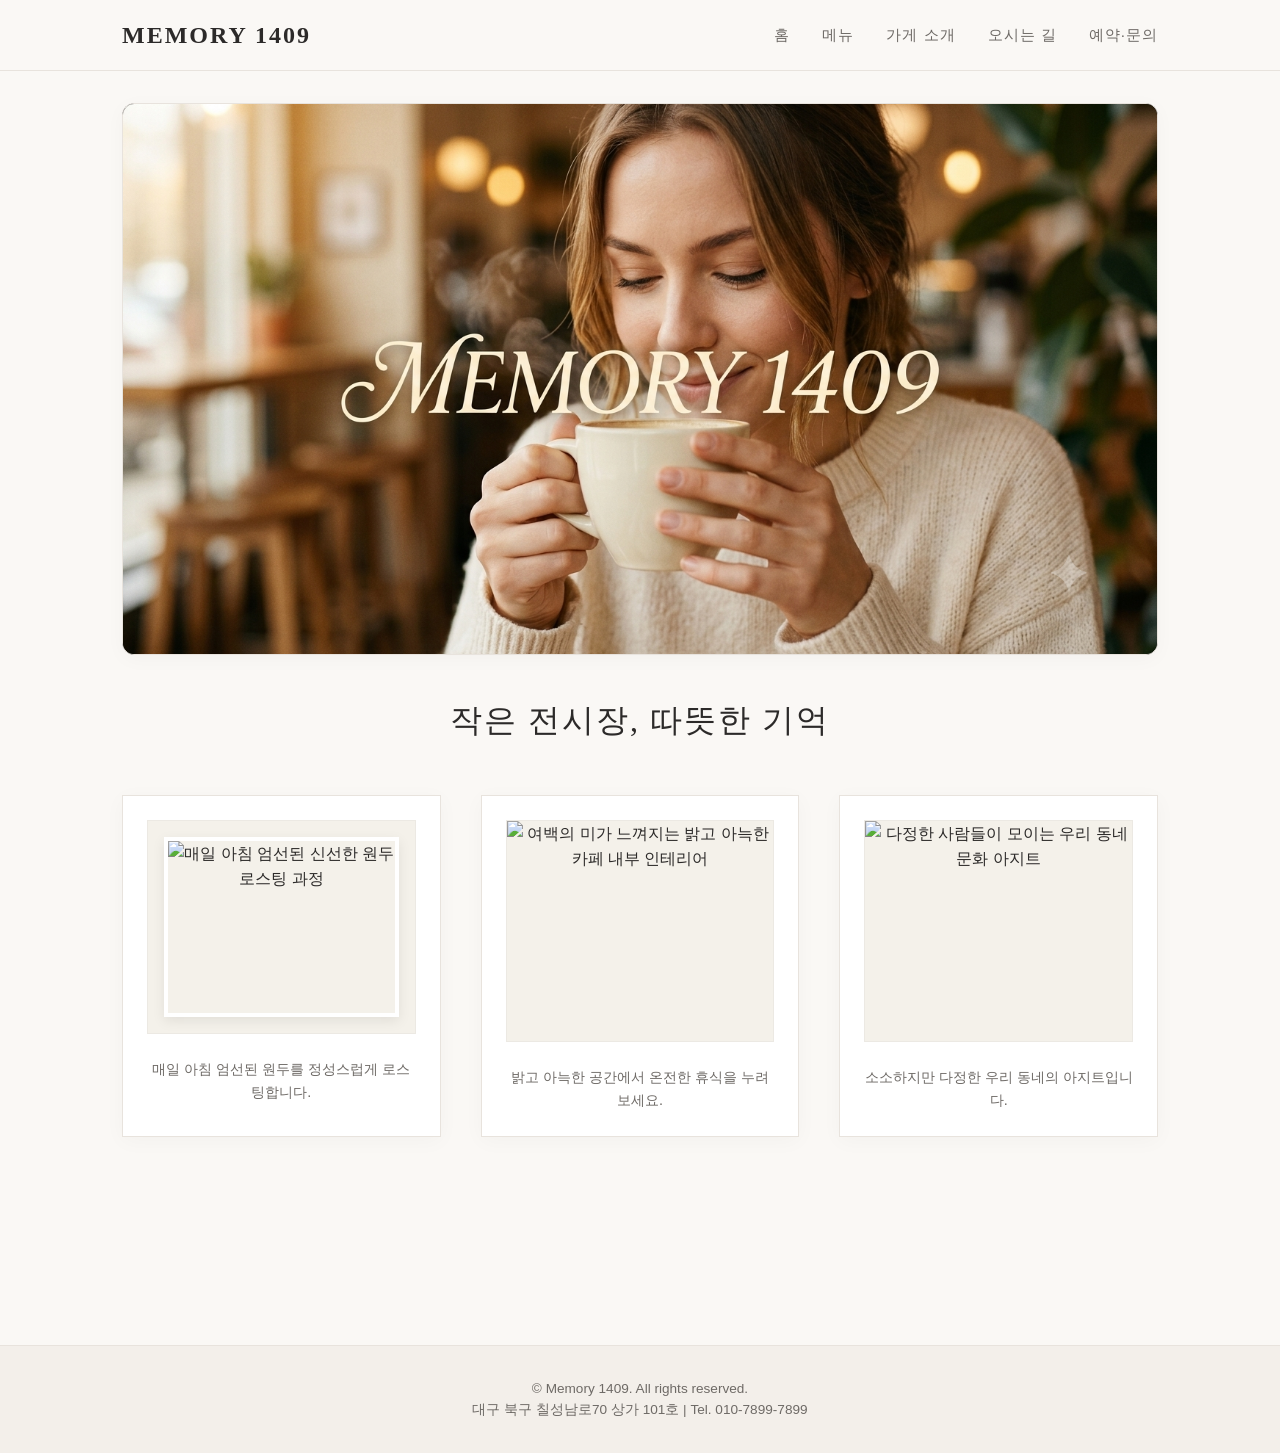
==== index.html @ 50631b3c "first commit" ====
<!DOCTYPE html>
<html lang="ko">
<head>
  <meta charset="UTF-8">
  <meta name="viewport" content="width=device-width, initial-scale=1.0">
  <title>홈 | 메모리1409</title>
  
  <!-- 공통 CSS 및 홈 전용 CSS 연결 -->
  <link rel="stylesheet" href="css/common.css">
  <link rel="stylesheet" href="css/home.css">
</head>
<body>

  <!-- Header Section -->
  <header>
    <div class="nav-container">
      <a href="index.html" class="logo">MEMORY 1409</a>
      
      <input type="checkbox" id="menu-toggle">
      <label for="menu-toggle" class="hamburger">&#9776;</label>

      <nav>
        <ul class="nav-links">
          <li><a href="index.html">홈</a></li>
          <li><a href="menu.html">메뉴</a></li>
          <li><a href="about.html">가게 소개</a></li>
          <li><a href="location.html">오시는 길</a></li>
          <li><a href="contact.html">예약·문의</a></li>
        </ul>
      </nav>
    </div>
  </header>

  <!-- Main Content Area -->
  <main>
    <section class="page-section hero-banner-section">
      <div class="hero-banner-box">
        <img src="images/gm111_2.png" alt="따뜻한 커피를 음미하는 여성이 있는 메모리1409 메인 배너">
      </div>

      <div class="hero-intro-text">
        <h2 class="section-title">작은 전시장, 따뜻한 기억</h2>
      </div>

      <div class="hero-gallery">
        <article class="gallery-card">
          <div class="gallery-img-box compact-img">
            <img src="https://images.unsplash.com/photo-1559056199-641a0ac8b55e?auto=format&fit=crop&w=600&q=80" alt="매일 아침 엄선된 신선한 원두 로스팅 과정">
          </div>
          <p>매일 아침 엄선된 원두를 정성스럽게 로스팅합니다.</p>
        </article>

        <article class="gallery-card">
          <div class="gallery-img-box">
            <img src="https://images.unsplash.com/photo-1554118811-1e0d58224f24?auto=format&fit=crop&w=600&q=80" alt="여백의 미가 느껴지는 밝고 아늑한 카페 내부 인테리어" class="full-img">
          </div>
          <p>밝고 아늑한 공간에서 온전한 휴식을 누려보세요.</p>
        </article>

        <article class="gallery-card">
          <div class="gallery-img-box">
            <img src="https://images.unsplash.com/photo-1501339847302-ac426a4a7cbb?auto=format&fit=crop&w=600&q=80" alt="다정한 사람들이 모이는 우리 동네 문화 아지트" class="full-img">
          </div>
          <p>소소하지만 다정한 우리 동네의 아지트입니다.</p>
        </article>
      </div>
    </section>
  </main>

  <!-- Footer Section -->
  <footer>
    <p>&copy; Memory 1409. All rights reserved.</p>
    <p>대구 북구 칠성남로70 상가 101호 | Tel. 010-7899-7899</p>
  </footer>

</body>
</html>
---- css/common.css ----
/* CSS Reset & Variables */
* {
  box-sizing: border-box;
  margin: 0;
  padding: 0;
}

html {
  scroll-behavior: smooth;
}

:root {
  --bg-color: #FAF8F5;
  --card-bg: #FFFFFF;
  --text-main: #2C2A29;
  --text-sub: #6E6A66;
  --accent-color: #8C7B6B;
  --border-color: #E8E3DD;
  --shadow-light: 0 4px 20px rgba(0, 0, 0, 0.03);
  --font-serif: 'Nanum Myeongjo', 'Garamond', serif;
  --font-sans: 'Pretendard', 'Noto Sans KR', sans-serif;
}

body {
  background-color: var(--bg-color);
  color: var(--text-main);
  font-family: var(--font-sans);
  line-height: 1.6;
  display: flex;
  flex-direction: column;
  min-height: 100vh;
}

/* Header & Navigation */
header {
  background-color: rgba(250, 248, 245, 0.98);
  border-bottom: 1px solid var(--border-color);
  position: sticky;
  top: 0;
  z-index: 100;
  backdrop-filter: blur(8px);
}

.nav-container {
  max-width: 1100px;
  margin: 0 auto;
  padding: 1rem 2rem;
  display: flex;
  justify-content: space-between;
  align-items: center;
  position: relative;
}

.logo {
  font-family: var(--font-serif);
  font-size: 1.5rem;
  font-weight: 600;
  letter-spacing: 2px;
  color: var(--text-main);
  text-decoration: none;
}

#menu-toggle {
  display: none;
}

.hamburger {
  display: none;
  font-size: 1.5rem;
  cursor: pointer;
  color: var(--text-main);
  user-select: none;
}

.nav-links {
  display: flex;
  gap: 2rem;
  list-style: none;
}

.nav-links a {
  font-size: 0.95rem;
  color: var(--text-sub);
  text-decoration: none;
  transition: all 0.3s ease;
  letter-spacing: 1px;
  padding-bottom: 4px;
  border-bottom: 2px solid transparent;
}

.nav-links a:hover {
  color: var(--text-main);
  border-bottom: 2px solid var(--accent-color);
}

/* Main Container */
main {
  flex: 1;
  max-width: 1100px;
  width: 100%;
  margin: 0 auto;
  padding: 0 2rem 6rem 2rem;
}

.page-section {
  padding-top: 6rem;
  padding-bottom: 4rem;
  margin-bottom: 3rem;
  position: relative;
}

.section-title {
  font-family: var(--font-serif);
  font-size: 2rem;
  font-weight: 400;
  text-align: center;
  margin-bottom: 3rem;
  letter-spacing: 2px;
}

/* Footer */
footer {
  background-color: #F3EFEA;
  border-top: 1px solid var(--border-color);
  text-align: center;
  padding: 2rem;
  font-size: 0.85rem;
  color: var(--text-sub);
  margin-top: auto;
}

/* Mobile Responsive */
@media (max-width: 768px) {
  .hamburger {
    display: block;
  }

  .nav-links {
    position: absolute;
    top: 100%;
    left: 0;
    width: 100%;
    background-color: var(--card-bg);
    flex-direction: column;
    align-items: center;
    gap: 1.2rem;
    padding: 1.5rem 0;
    border-bottom: 1px solid var(--border-color);
    box-shadow: 0 10px 20px rgba(0,0,0,0.05);
    display: none; 
  }

  #menu-toggle:checked ~ .nav-links {
    display: flex;
  }

  .nav-container {
    flex-wrap: wrap;
  }

  .page-section {
    padding-top: 4rem;
    padding-bottom: 2rem;
  }
}
---- css/home.css ----
.hero-banner-section {
  padding-top: 2rem;
}

.hero-banner-box {
  width: 100%;
  border-radius: 12px;
  overflow: hidden;
  box-shadow: var(--shadow-light);
  border: 1px solid var(--border-color);
  background-color: #000;
  margin-bottom: 2.5rem;
}

.hero-banner-box img {
  width: 100%;
  height: auto;
  max-height: 550px;
  object-fit: cover;
  display: block;
}

.hero-intro-text {
  text-align: center;
}

.hero-gallery {
  display: grid;
  grid-template-columns: repeat(auto-fit, minmax(280px, 1fr));
  gap: 2.5rem;
  margin-top: 2.5rem;
}

.gallery-card {
  background: var(--card-bg);
  border: 1px solid var(--border-color);
  padding: 1.5rem;
  text-align: center;
  box-shadow: var(--shadow-light);
}

.gallery-img-box {
  width: 100%;
  background-color: #F4F1EA;
  display: flex;
  justify-content: center;
  align-items: center;
  margin-bottom: 1.5rem;
  overflow: hidden;
  border: 1px solid rgba(0,0,0,0.03);
}

.gallery-img-box.compact-img {
  padding: 1rem;
}

.compact-img img {
  max-width: 100%;
  height: 180px;
  object-fit: cover;
  box-shadow: 0 4px 12px rgba(0,0,0,0.08);
  border: 4px solid #fff;
}

.gallery-img-box img.full-img {
  width: 100%;
  height: 220px;
  object-fit: cover;
}

.gallery-card p {
  font-size: 0.9rem;
  color: var(--text-sub);
}
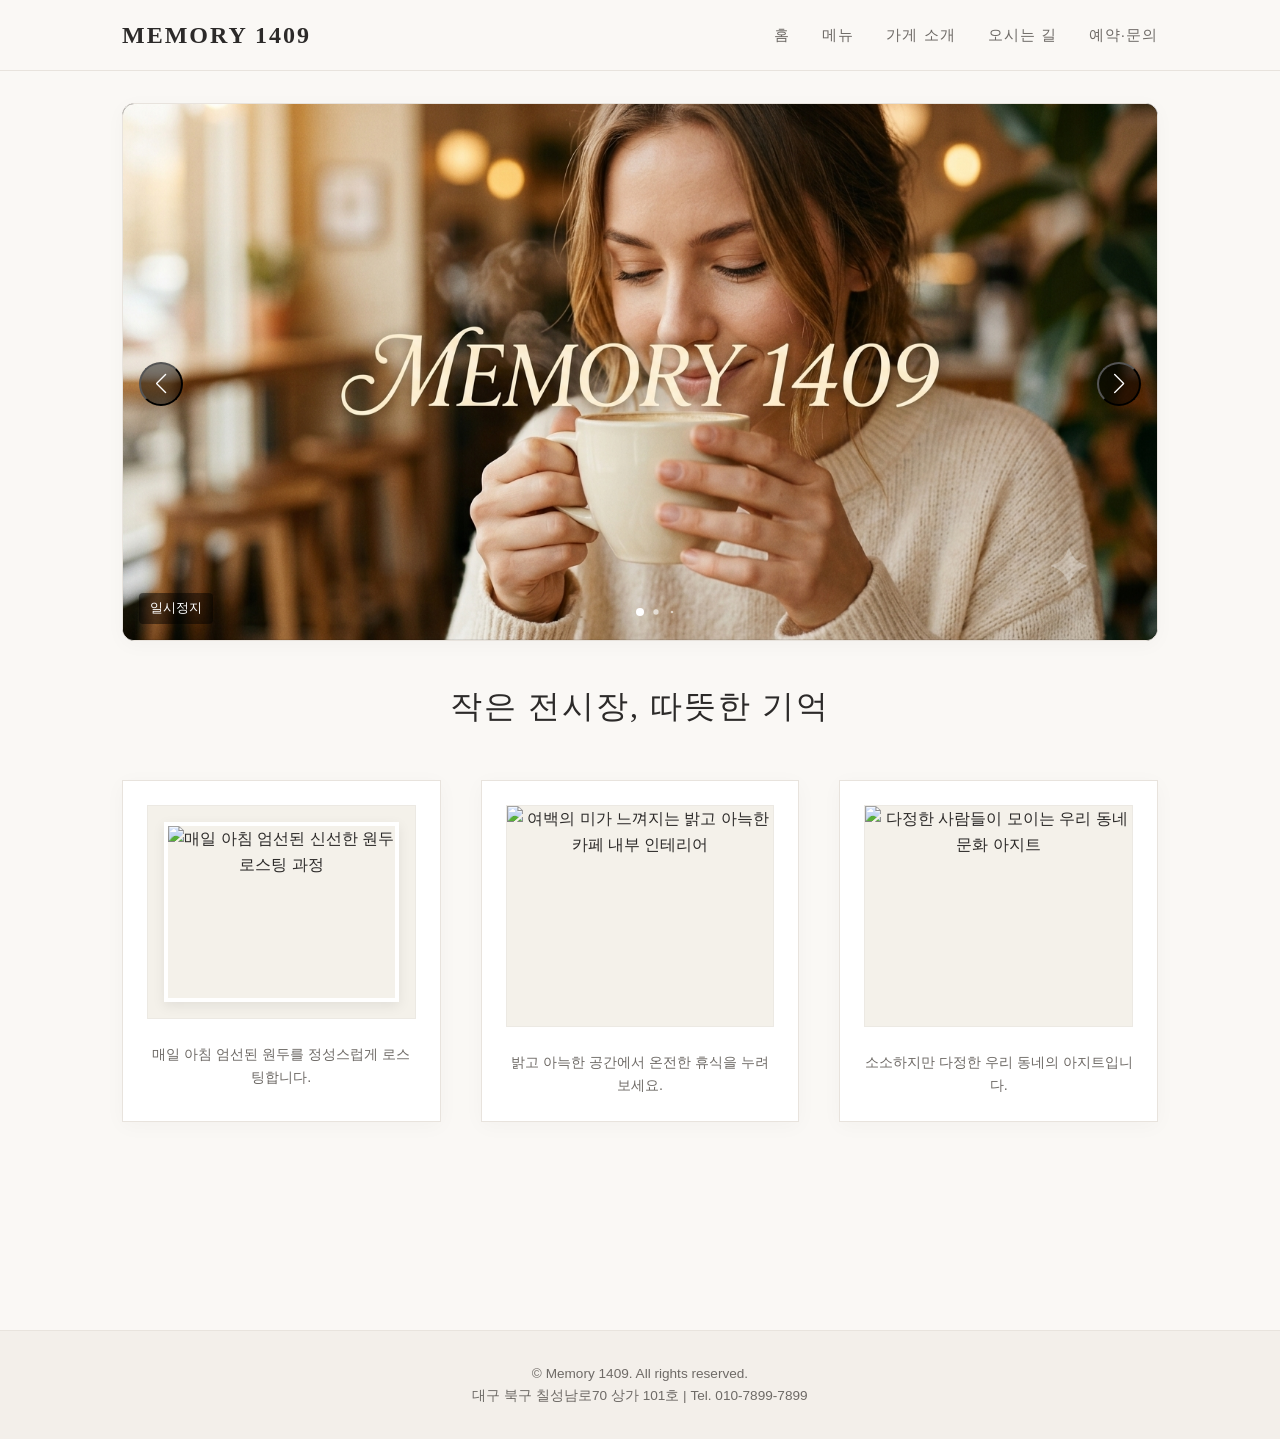
==== commit ee38642b: "그림 몇장 추가" ====
--- a/index.html
+++ b/index.html
@@ -1,77 +1,215 @@
-<!DOCTYPE html>
+<!doctype html>
 <html lang="ko">
-<head>
-  <meta charset="UTF-8">
-  <meta name="viewport" content="width=device-width, initial-scale=1.0">
-  <title>홈 | 메모리1409</title>
-  
-  <!-- 공통 CSS 및 홈 전용 CSS 연결 -->
-  <link rel="stylesheet" href="css/common.css">
-  <link rel="stylesheet" href="css/home.css">
-</head>
-<body>
-
-  <!-- Header Section -->
-  <header>
-    <div class="nav-container">
-      <a href="index.html" class="logo">MEMORY 1409</a>
-      
-      <input type="checkbox" id="menu-toggle">
-      <label for="menu-toggle" class="hamburger">&#9776;</label>
-
-      <nav>
-        <ul class="nav-links">
-          <li><a href="index.html">홈</a></li>
-          <li><a href="menu.html">메뉴</a></li>
-          <li><a href="about.html">가게 소개</a></li>
-          <li><a href="location.html">오시는 길</a></li>
-          <li><a href="contact.html">예약·문의</a></li>
-        </ul>
-      </nav>
-    </div>
-  </header>
-
-  <!-- Main Content Area -->
-  <main>
-    <section class="page-section hero-banner-section">
-      <div class="hero-banner-box">
-        <img src="images/gm111_2.png" alt="따뜻한 커피를 음미하는 여성이 있는 메모리1409 메인 배너">
+  <head>
+    <meta charset="UTF-8" />
+    <meta name="viewport" content="width=device-width, initial-scale=1.0" />
+    <title>홈 | 메모리1409</title>
+
+    <link
+      rel="stylesheet"
+      href="https://cdn.jsdelivr.net/npm/swiper@11/swiper-bundle.min.css"
+    />
+    <!-- 공통 CSS 및 홈 전용 CSS 연결 -->
+    <link rel="stylesheet" href="css/common.css" />
+    <link rel="stylesheet" href="css/home.css" />
+  </head>
+  <body>
+    <!-- Header Section -->
+    <header>
+      <div class="nav-container">
+        <a href="index.html" class="logo">MEMORY 1409</a>
+
+        <input type="checkbox" id="menu-toggle" />
+        <label for="menu-toggle" class="hamburger">&#9776;</label>
+
+        <nav>
+          <ul class="nav-links">
+            <li><a href="index.html">홈</a></li>
+            <li><a href="menu.html">메뉴</a></li>
+            <li><a href="about.html">가게 소개</a></li>
+            <li><a href="location.html">오시는 길</a></li>
+            <li><a href="contact.html">예약·문의</a></li>
+          </ul>
+        </nav>
       </div>
-
-      <div class="hero-intro-text">
-        <h2 class="section-title">작은 전시장, 따뜻한 기억</h2>
-      </div>
-
-      <div class="hero-gallery">
-        <article class="gallery-card">
-          <div class="gallery-img-box compact-img">
-            <img src="https://images.unsplash.com/photo-1559056199-641a0ac8b55e?auto=format&fit=crop&w=600&q=80" alt="매일 아침 엄선된 신선한 원두 로스팅 과정">
+    </header>
+
+    <!-- Main Content Area -->
+    <main>
+      <section class="page-section hero-banner-section">
+        <div
+          class="swiper hero-banner-box"
+          role="region"
+          aria-roledescription="carousel"
+          aria-label="메모리1409 메인 사진"
+        >
+          <div class="swiper-wrapper">
+            <div class="swiper-slide">
+              <img
+                src="images/gm111_2.png"
+                alt="따뜻한 커피를 음미하는 여성이 있는 메모리1409 메인 배너"
+                fetchpriority="high"
+              />
+            </div>
+            <div class="swiper-slide">
+              <img
+                src="images/햇살 가득한 메모리1409 카페.png"
+                alt="햇살이 들어오는 메모리1409 카페 내부"
+              />
+            </div>
+            <div class="swiper-slide">
+              <img
+                src="images/g111.png"
+                alt="얼음과 우유가 어우러진 아이스 커피"
+              />
+            </div>
+            <div class="swiper-slide">
+              <img src="images/11.jfif" alt="메모리1409 카페 사진 11" loading="lazy" />
+            </div>
+            <div class="swiper-slide">
+              <img src="images/12.jfif" alt="메모리1409 카페 사진 12" loading="lazy" />
+            </div>
+            <div class="swiper-slide">
+              <img src="images/13.jfif" alt="메모리1409 카페 사진 13" loading="lazy" />
+            </div>
+            <div class="swiper-slide">
+              <img src="images/14.jfif" alt="메모리1409 카페 사진 14" loading="lazy" />
+            </div>
+            <div class="swiper-slide">
+              <img src="images/15.jfif" alt="메모리1409 카페 사진 15" loading="lazy" />
+            </div>
+            <div class="swiper-slide">
+              <img src="images/16.jfif" alt="메모리1409 카페 사진 16" loading="lazy" />
+            </div>
           </div>
-          <p>매일 아침 엄선된 원두를 정성스럽게 로스팅합니다.</p>
-        </article>
-
-        <article class="gallery-card">
-          <div class="gallery-img-box">
-            <img src="https://images.unsplash.com/photo-1554118811-1e0d58224f24?auto=format&fit=crop&w=600&q=80" alt="여백의 미가 느껴지는 밝고 아늑한 카페 내부 인테리어" class="full-img">
+          <button
+            class="swiper-button-prev"
+            type="button"
+            aria-label="이전 사진"
+          >
+          </button>
+          <button
+            class="swiper-button-next"
+            type="button"
+            aria-label="다음 사진"
+          >
+          </button>
+          <div class="swiper-pagination"></div>
+          <div class="hero-carousel-controls">
+            <button
+              class="hero-autoplay-toggle"
+              type="button"
+              aria-label="자동 재생 일시정지"
+            >
+              일시정지
+            </button>
           </div>
-          <p>밝고 아늑한 공간에서 온전한 휴식을 누려보세요.</p>
-        </article>
-
-        <article class="gallery-card">
-          <div class="gallery-img-box">
-            <img src="https://images.unsplash.com/photo-1501339847302-ac426a4a7cbb?auto=format&fit=crop&w=600&q=80" alt="다정한 사람들이 모이는 우리 동네 문화 아지트" class="full-img">
-          </div>
-          <p>소소하지만 다정한 우리 동네의 아지트입니다.</p>
-        </article>
-      </div>
-    </section>
-  </main>
-
-  <!-- Footer Section -->
-  <footer>
-    <p>&copy; Memory 1409. All rights reserved.</p>
-    <p>대구 북구 칠성남로70 상가 101호 | Tel. 010-7899-7899</p>
-  </footer>
-
-</body>
-</html>+        </div>
+
+        <div class="hero-intro-text">
+          <h2 class="section-title">작은 전시장, 따뜻한 기억</h2>
+        </div>
+
+        <div class="hero-gallery">
+          <article class="gallery-card">
+            <div class="gallery-img-box compact-img">
+              <img
+                src="https://images.unsplash.com/photo-1559056199-641a0ac8b55e?auto=format&fit=crop&w=600&q=80"
+                alt="매일 아침 엄선된 신선한 원두 로스팅 과정"
+              />
+            </div>
+            <p>매일 아침 엄선된 원두를 정성스럽게 로스팅합니다.</p>
+          </article>
+
+          <article class="gallery-card">
+            <div class="gallery-img-box">
+              <img
+                src="https://images.unsplash.com/photo-1554118811-1e0d58224f24?auto=format&fit=crop&w=600&q=80"
+                alt="여백의 미가 느껴지는 밝고 아늑한 카페 내부 인테리어"
+                class="full-img"
+              />
+            </div>
+            <p>밝고 아늑한 공간에서 온전한 휴식을 누려보세요.</p>
+          </article>
+
+          <article class="gallery-card">
+            <div class="gallery-img-box">
+              <img
+                src="https://images.unsplash.com/photo-1501339847302-ac426a4a7cbb?auto=format&fit=crop&w=600&q=80"
+                alt="다정한 사람들이 모이는 우리 동네 문화 아지트"
+                class="full-img"
+              />
+            </div>
+            <p>소소하지만 다정한 우리 동네의 아지트입니다.</p>
+          </article>
+        </div>
+      </section>
+    </main>
+
+    <!-- Footer Section -->
+    <footer>
+      <p>&copy; Memory 1409. All rights reserved.</p>
+      <p>대구 북구 칠성남로70 상가 101호 | Tel. 010-7899-7899</p>
+    </footer>
+
+    <script src="https://cdn.jsdelivr.net/npm/swiper@11/swiper-bundle.min.js"></script>
+    <script>
+      const carousel = document.querySelector(".hero-banner-box");
+      const autoplayToggle = carousel.querySelector(".hero-autoplay-toggle");
+      const prefersReducedMotion = window.matchMedia(
+        "(prefers-reduced-motion: reduce)",
+      ).matches;
+      const homeSwiper = new Swiper(carousel, {
+        loop: true,
+        effect: "fade",
+        fadeEffect: {
+          crossFade: true,
+        },
+        speed: prefersReducedMotion ? 0 : 700,
+        autoplay: prefersReducedMotion
+          ? false
+          : {
+              delay: 5000,
+              disableOnInteraction: false,
+              pauseOnMouseEnter: true,
+            },
+        pagination: {
+          el: carousel.querySelector(".swiper-pagination"),
+          clickable: true,
+          dynamicBullets: true,
+        },
+        navigation: {
+          nextEl: carousel.querySelector(".swiper-button-next"),
+          prevEl: carousel.querySelector(".swiper-button-prev"),
+        },
+        keyboard: {
+          enabled: true,
+          onlyInViewport: true,
+        },
+        a11y: {
+          prevSlideMessage: "이전 사진",
+          nextSlideMessage: "다음 사진",
+        },
+      });
+
+      function updateAutoplayToggle() {
+        const isPlaying = homeSwiper.autoplay.running;
+        autoplayToggle.textContent = isPlaying ? "일시정지" : "자동 재생";
+        autoplayToggle.setAttribute(
+          "aria-label",
+          isPlaying ? "자동 재생 일시정지" : "자동 재생 시작",
+        );
+      }
+
+      autoplayToggle.addEventListener("click", () => {
+        if (homeSwiper.autoplay.running) {
+          homeSwiper.autoplay.stop();
+        } else {
+          homeSwiper.autoplay.start();
+        }
+        updateAutoplayToggle();
+      });
+      updateAutoplayToggle();
+    </script>
+  </body>
+</html>
--- a/css/home.css
+++ b/css/home.css
@@ -4,6 +4,8 @@
 
 .hero-banner-box {
   width: 100%;
+  height: clamp(280px, 42vw, 550px);
+  position: relative;
   border-radius: 12px;
   overflow: hidden;
   box-shadow: var(--shadow-light);
@@ -14,10 +16,68 @@
 
 .hero-banner-box img {
   width: 100%;
-  height: auto;
-  max-height: 550px;
+  height: 100%;
   object-fit: cover;
   display: block;
+}
+
+.hero-autoplay-toggle {
+  border: 0;
+  color: #fff;
+  background: rgba(0, 0, 0, 0.48);
+  cursor: pointer;
+}
+
+.hero-banner-box .swiper-button-prev,
+.hero-banner-box .swiper-button-next {
+  position: absolute;
+  top: 50%;
+  width: 44px;
+  height: 44px;
+  border-radius: 50%;
+  color: #fff;
+  background: rgba(0, 0, 0, 0.48);
+  --swiper-navigation-size: 20px;
+}
+
+.hero-banner-box .swiper-button-prev {
+  left: 1rem;
+}
+
+.hero-banner-box .swiper-button-next {
+  right: 1rem;
+}
+
+.hero-banner-box .swiper-pagination {
+  bottom: 1.5rem;
+  z-index: 2;
+}
+
+.hero-banner-box .swiper-pagination-bullet {
+  background: #fff;
+  opacity: 0.6;
+}
+
+.hero-banner-box .swiper-pagination-bullet-active {
+  opacity: 1;
+}
+
+.hero-carousel-controls {
+  position: absolute;
+  bottom: 1rem;
+  left: 1rem;
+  z-index: 3;
+}
+
+.hero-autoplay-toggle {
+  border-radius: 4px;
+  padding: 0.45rem 0.7rem;
+  font-size: 0.8rem;
+}
+
+.hero-banner-box button:focus-visible {
+  outline: 2px solid #fff;
+  outline-offset: 3px;
 }
 
 .hero-intro-text {
@@ -41,13 +101,13 @@
 
 .gallery-img-box {
   width: 100%;
-  background-color: #F4F1EA;
+  background-color: #f4f1ea;
   display: flex;
   justify-content: center;
   align-items: center;
   margin-bottom: 1.5rem;
   overflow: hidden;
-  border: 1px solid rgba(0,0,0,0.03);
+  border: 1px solid rgba(0, 0, 0, 0.03);
 }
 
 .gallery-img-box.compact-img {
@@ -58,7 +118,7 @@
   max-width: 100%;
   height: 180px;
   object-fit: cover;
-  box-shadow: 0 4px 12px rgba(0,0,0,0.08);
+  box-shadow: 0 4px 12px rgba(0, 0, 0, 0.08);
   border: 4px solid #fff;
 }
 
@@ -71,4 +131,4 @@
 .gallery-card p {
   font-size: 0.9rem;
   color: var(--text-sub);
-}+}
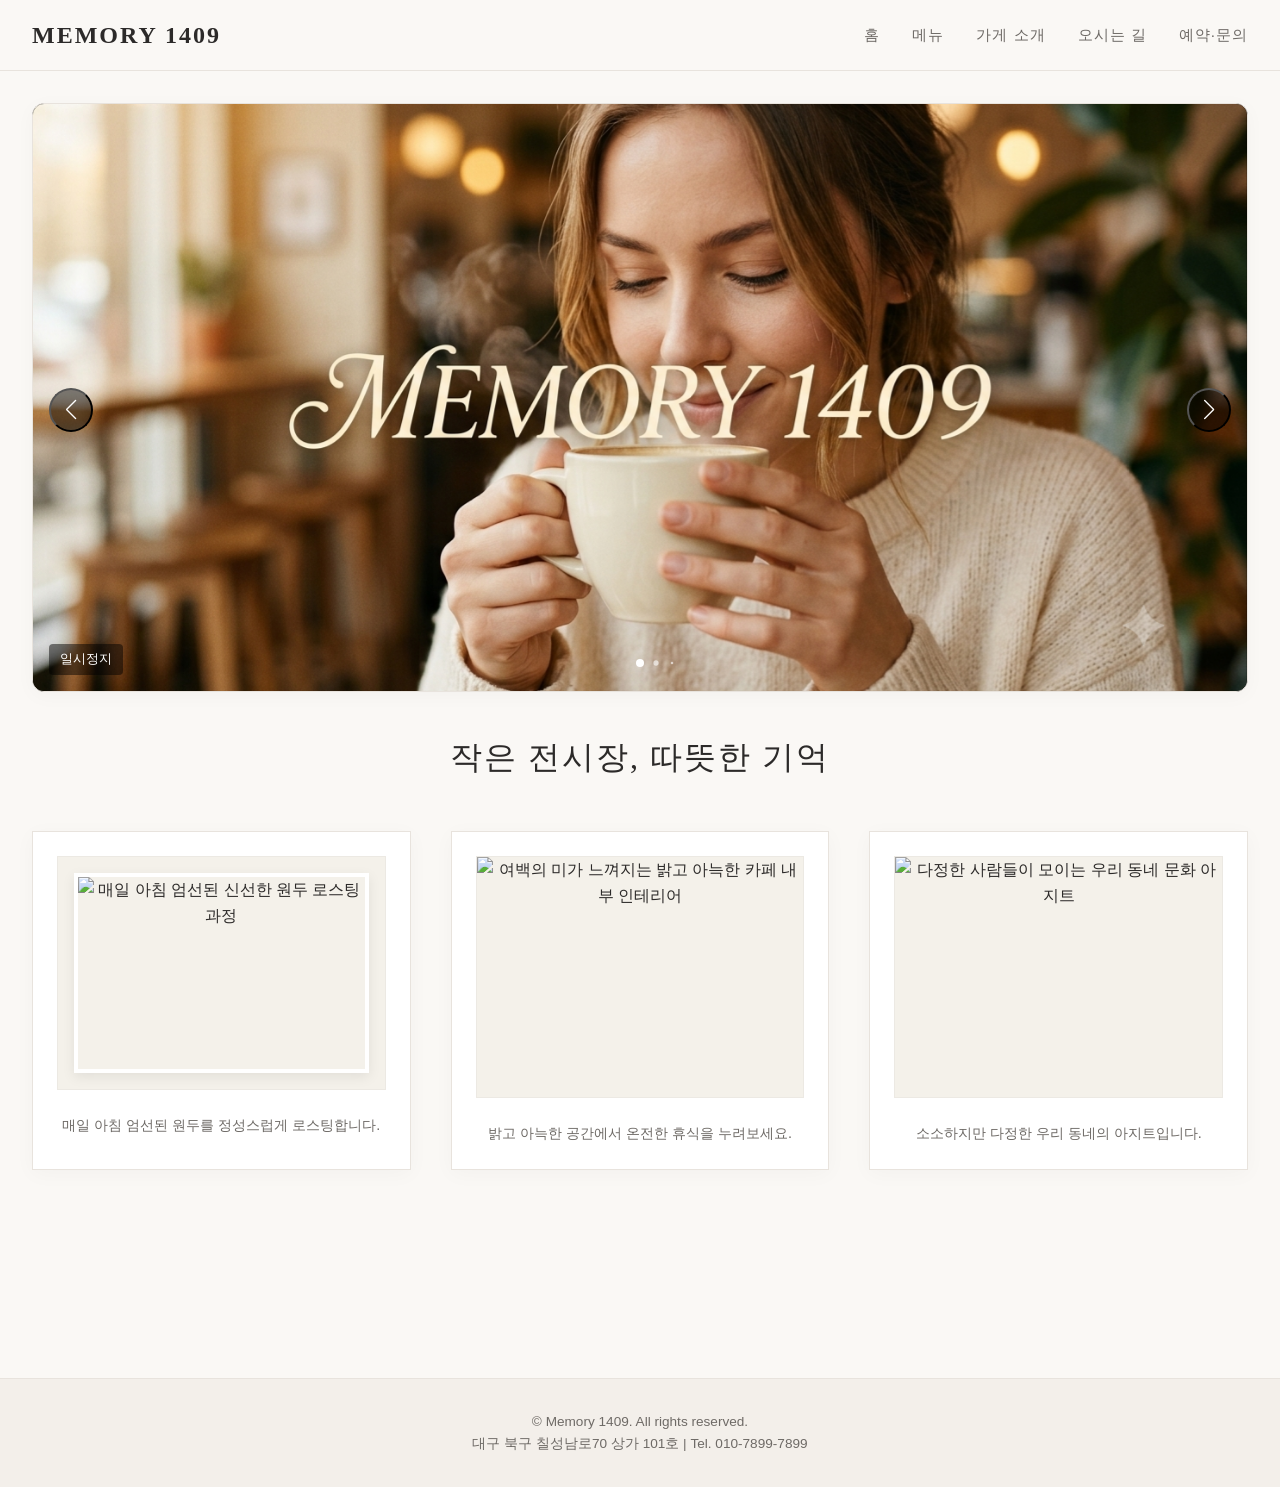
==== commit 1c04e7a4: "첫장 팝업을 만듬 팝업도 꾸미기가 가능함" ====
--- a/index.html
+++ b/index.html
@@ -12,6 +12,46 @@
     <!-- 공통 CSS 및 홈 전용 CSS 연결 -->
     <link rel="stylesheet" href="css/common.css" />
     <link rel="stylesheet" href="css/home.css" />
+    <script src="https://cdn.jsdelivr.net/npm/sweetalert2@11"></script>
+    <style>
+      .memory-popup-card {
+        border: 1px solid #e6ddd0;
+        border-radius: 16px;
+        box-shadow: 0 18px 40px rgba(43, 33, 24, 0.14);
+        padding: 28px 24px 24px;
+        max-width: 440px;
+      }
+
+      .memory-popup-kicker {
+        font-size: 12px;
+        letter-spacing: 0.16em;
+        color: #8c6d53;
+        text-transform: uppercase;
+        margin-bottom: 6px;
+        font-weight: 600;
+      }
+
+      .memory-popup-title {
+        font-size: 24px;
+        font-weight: 700;
+        color: #2b2118;
+        margin: 0;
+      }
+
+      .memory-popup-text {
+        font-size: 15px;
+        line-height: 1.65;
+        color: #4f4033;
+        margin: 12px 0 0;
+      }
+
+      .memory-popup-btn {
+        border-radius: 8px;
+        padding: 10px 24px;
+        font-size: 14px;
+        font-weight: 600;
+      }
+    </style>
   </head>
   <body>
     <!-- Header Section -->
@@ -64,36 +104,58 @@
               />
             </div>
             <div class="swiper-slide">
-              <img src="images/11.jfif" alt="메모리1409 카페 사진 11" loading="lazy" />
-            </div>
-            <div class="swiper-slide">
-              <img src="images/12.jfif" alt="메모리1409 카페 사진 12" loading="lazy" />
-            </div>
-            <div class="swiper-slide">
-              <img src="images/13.jfif" alt="메모리1409 카페 사진 13" loading="lazy" />
-            </div>
-            <div class="swiper-slide">
-              <img src="images/14.jfif" alt="메모리1409 카페 사진 14" loading="lazy" />
-            </div>
-            <div class="swiper-slide">
-              <img src="images/15.jfif" alt="메모리1409 카페 사진 15" loading="lazy" />
-            </div>
-            <div class="swiper-slide">
-              <img src="images/16.jfif" alt="메모리1409 카페 사진 16" loading="lazy" />
+              <img
+                src="images/11.jfif"
+                alt="메모리1409 카페 사진 11"
+                loading="lazy"
+              />
+            </div>
+            <div class="swiper-slide">
+              <img
+                src="images/12.jfif"
+                alt="메모리1409 카페 사진 12"
+                loading="lazy"
+              />
+            </div>
+            <div class="swiper-slide">
+              <img
+                src="images/13.jfif"
+                alt="메모리1409 카페 사진 13"
+                loading="lazy"
+              />
+            </div>
+            <div class="swiper-slide">
+              <img
+                src="images/14.jfif"
+                alt="메모리1409 카페 사진 14"
+                loading="lazy"
+              />
+            </div>
+            <div class="swiper-slide">
+              <img
+                src="images/15.jfif"
+                alt="메모리1409 카페 사진 15"
+                loading="lazy"
+              />
+            </div>
+            <div class="swiper-slide">
+              <img
+                src="images/16.jfif"
+                alt="메모리1409 카페 사진 16"
+                loading="lazy"
+              />
             </div>
           </div>
           <button
             class="swiper-button-prev"
             type="button"
             aria-label="이전 사진"
-          >
-          </button>
+          ></button>
           <button
             class="swiper-button-next"
             type="button"
             aria-label="다음 사진"
-          >
-          </button>
+          ></button>
           <div class="swiper-pagination"></div>
           <div class="hero-carousel-controls">
             <button
@@ -210,6 +272,28 @@
         updateAutoplayToggle();
       });
       updateAutoplayToggle();
+
+      window.addEventListener("DOMContentLoaded", function () {
+        if (typeof Swal === "undefined") return;
+
+        Swal.fire({
+          html: `
+            <div class="memory-popup-kicker">SMALL EXHIBITION &amp; CAFE</div>
+            <h2 class="memory-popup-title">MEMORY 1409</h2>
+            <p class="memory-popup-text">햇살과 향기가 머무는 작은 전시장, 메모리1409에 오신 것을 환영합니다.</p>
+          `,
+          background: "#faf7f2",
+          backdrop: "rgba(43, 33, 24, 0.35)",
+          confirmButtonText: "입장하기",
+          confirmButtonColor: "#6b4c35",
+          draggable: true,
+          customClass: {
+            popup: "memory-popup-card",
+            confirmButton: "memory-popup-btn",
+          },
+          buttonsStyling: true,
+        });
+      });
     </script>
   </body>
 </html>
--- a/css/common.css
+++ b/css/common.css
@@ -29,6 +29,7 @@
   display: flex;
   flex-direction: column;
   min-height: 100vh;
+  overflow-x: hidden;
 }
 
 /* Header & Navigation */
@@ -42,9 +43,10 @@
 }
 
 .nav-container {
-  max-width: 1100px;
-  margin: 0 auto;
-  padding: 1rem 2rem;
+  width: 100%;
+  max-width: none;
+  margin: 0;
+  padding: 1rem clamp(1rem, 2.5vw, 3.5rem);
   display: flex;
   justify-content: space-between;
   align-items: center;
@@ -96,10 +98,10 @@
 /* Main Container */
 main {
   flex: 1;
-  max-width: 1100px;
+  max-width: none;
   width: 100%;
-  margin: 0 auto;
-  padding: 0 2rem 6rem 2rem;
+  margin: 0;
+  padding: 0 clamp(1rem, 2.5vw, 3.5rem) 6rem clamp(1rem, 2.5vw, 3.5rem);
 }
 
 .page-section {
@@ -123,10 +125,11 @@
   background-color: #F3EFEA;
   border-top: 1px solid var(--border-color);
   text-align: center;
-  padding: 2rem;
+  padding: 2rem clamp(1rem, 2.5vw, 3.5rem);
   font-size: 0.85rem;
   color: var(--text-sub);
   margin-top: auto;
+  width: 100%;
 }
 
 /* Mobile Responsive */
@@ -147,7 +150,7 @@
     padding: 1.5rem 0;
     border-bottom: 1px solid var(--border-color);
     box-shadow: 0 10px 20px rgba(0,0,0,0.05);
-    display: none; 
+    display: none;
   }
 
   #menu-toggle:checked ~ .nav-links {
@@ -162,4 +165,4 @@
     padding-top: 4rem;
     padding-bottom: 2rem;
   }
-}+}
--- a/css/home.css
+++ b/css/home.css
@@ -4,7 +4,7 @@
 
 .hero-banner-box {
   width: 100%;
-  height: clamp(280px, 42vw, 550px);
+  height: clamp(320px, 46vw, 640px);
   position: relative;
   border-radius: 12px;
   overflow: hidden;
@@ -89,6 +89,7 @@
   grid-template-columns: repeat(auto-fit, minmax(280px, 1fr));
   gap: 2.5rem;
   margin-top: 2.5rem;
+  width: 100%;
 }
 
 .gallery-card {
@@ -116,7 +117,7 @@
 
 .compact-img img {
   max-width: 100%;
-  height: 180px;
+  height: 200px;
   object-fit: cover;
   box-shadow: 0 4px 12px rgba(0, 0, 0, 0.08);
   border: 4px solid #fff;
@@ -124,7 +125,7 @@
 
 .gallery-img-box img.full-img {
   width: 100%;
-  height: 220px;
+  height: 240px;
   object-fit: cover;
 }
 
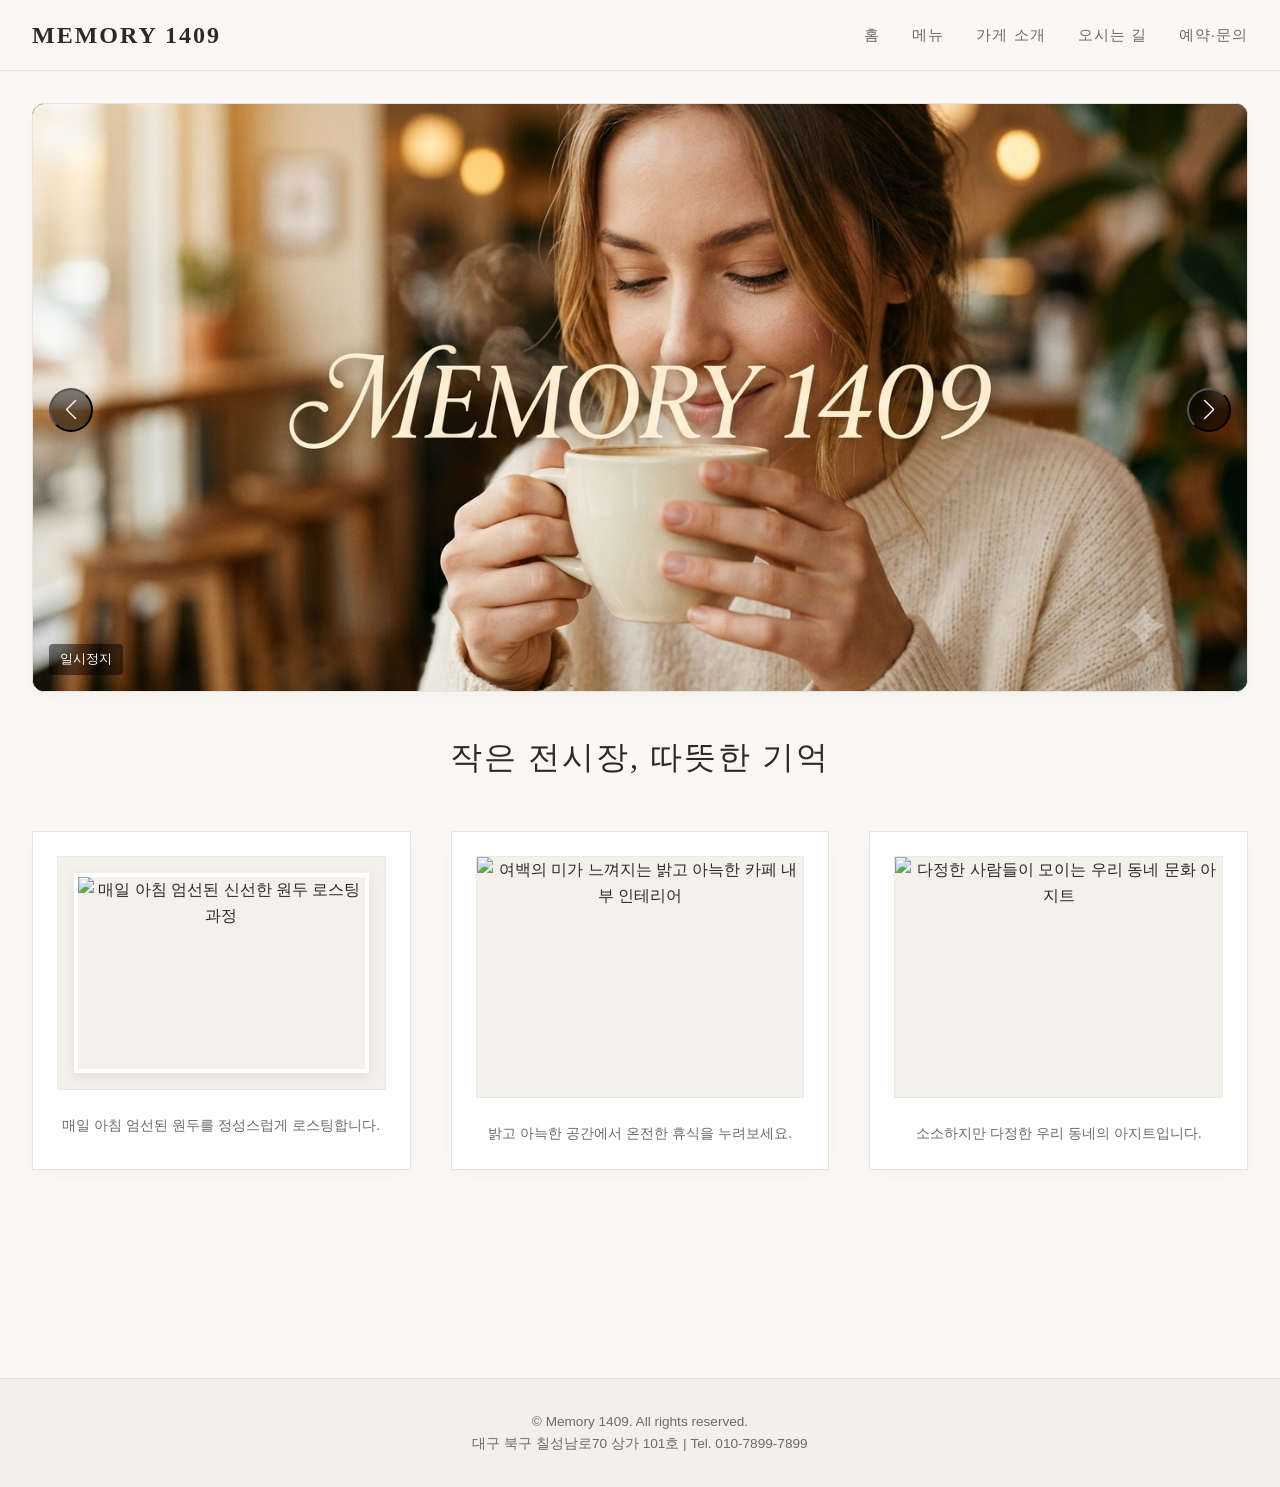
==== commit f64266c9: "추가 추가" ====
--- a/index.html
+++ b/index.html
@@ -215,6 +215,7 @@
     </footer>
 
     <script src="https://cdn.jsdelivr.net/npm/swiper@11/swiper-bundle.min.js"></script>
+    <script src="https://cdn.jsdelivr.net/npm/sweetalert2@11"></script>
     <script>
       const carousel = document.querySelector(".hero-banner-box");
       const autoplayToggle = carousel.querySelector(".hero-autoplay-toggle");
@@ -273,6 +274,7 @@
       });
       updateAutoplayToggle();
 
+<<<<<<< Updated upstream
       window.addEventListener("DOMContentLoaded", function () {
         if (typeof Swal === "undefined") return;
 
@@ -292,6 +294,14 @@
             confirmButton: "memory-popup-btn",
           },
           buttonsStyling: true,
+=======
+      window.addEventListener("DOMContentLoaded", () => {
+        Swal.fire({
+          title:
+            "햇살과 향기가 머무는 작은 전시장, 메모리1409에 오신 것을 환영합니다.",
+          icon: "success",
+          draggable: true,
+>>>>>>> Stashed changes
         });
       });
     </script>
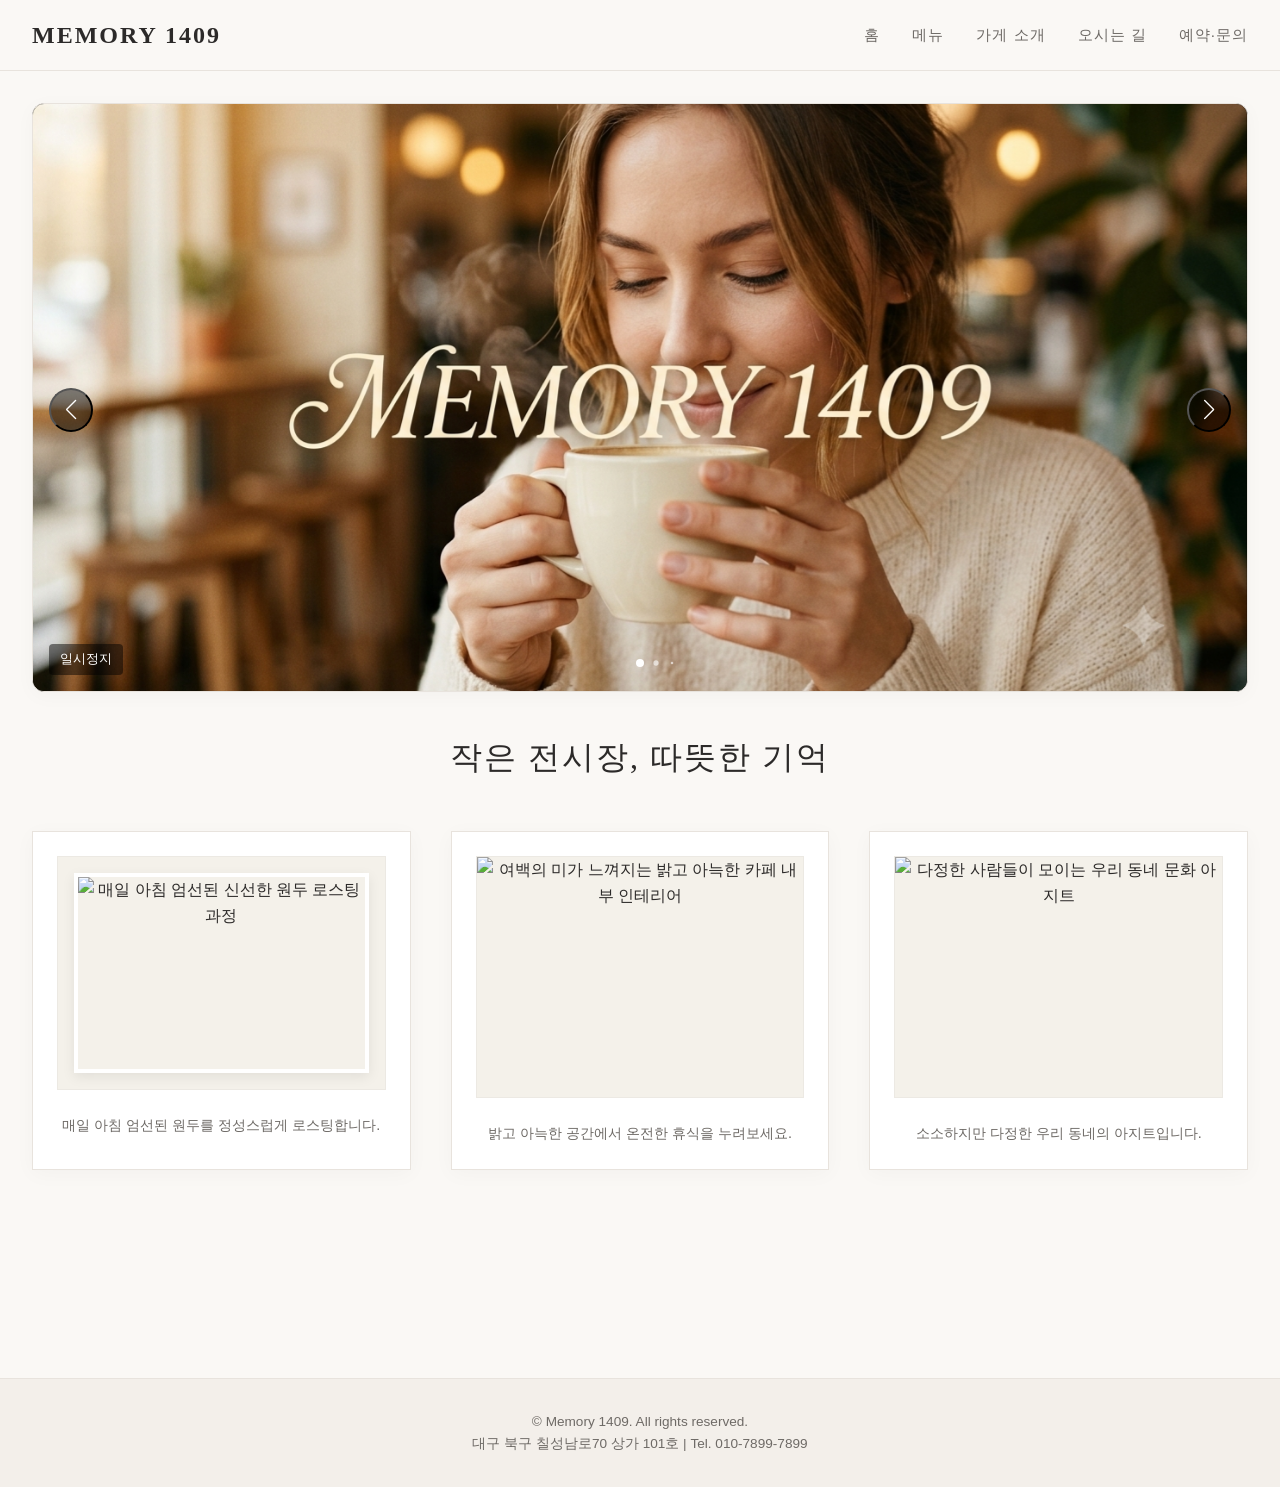
==== commit cc258108: "마지막 수정 마지막 수정" ====
--- a/index.html
+++ b/index.html
@@ -12,46 +12,6 @@
     <!-- 공통 CSS 및 홈 전용 CSS 연결 -->
     <link rel="stylesheet" href="css/common.css" />
     <link rel="stylesheet" href="css/home.css" />
-    <script src="https://cdn.jsdelivr.net/npm/sweetalert2@11"></script>
-    <style>
-      .memory-popup-card {
-        border: 1px solid #e6ddd0;
-        border-radius: 16px;
-        box-shadow: 0 18px 40px rgba(43, 33, 24, 0.14);
-        padding: 28px 24px 24px;
-        max-width: 440px;
-      }
-
-      .memory-popup-kicker {
-        font-size: 12px;
-        letter-spacing: 0.16em;
-        color: #8c6d53;
-        text-transform: uppercase;
-        margin-bottom: 6px;
-        font-weight: 600;
-      }
-
-      .memory-popup-title {
-        font-size: 24px;
-        font-weight: 700;
-        color: #2b2118;
-        margin: 0;
-      }
-
-      .memory-popup-text {
-        font-size: 15px;
-        line-height: 1.65;
-        color: #4f4033;
-        margin: 12px 0 0;
-      }
-
-      .memory-popup-btn {
-        border-radius: 8px;
-        padding: 10px 24px;
-        font-size: 14px;
-        font-weight: 600;
-      }
-    </style>
   </head>
   <body>
     <!-- Header Section -->
@@ -104,58 +64,36 @@
               />
             </div>
             <div class="swiper-slide">
-              <img
-                src="images/11.jfif"
-                alt="메모리1409 카페 사진 11"
-                loading="lazy"
-              />
-            </div>
-            <div class="swiper-slide">
-              <img
-                src="images/12.jfif"
-                alt="메모리1409 카페 사진 12"
-                loading="lazy"
-              />
-            </div>
-            <div class="swiper-slide">
-              <img
-                src="images/13.jfif"
-                alt="메모리1409 카페 사진 13"
-                loading="lazy"
-              />
-            </div>
-            <div class="swiper-slide">
-              <img
-                src="images/14.jfif"
-                alt="메모리1409 카페 사진 14"
-                loading="lazy"
-              />
-            </div>
-            <div class="swiper-slide">
-              <img
-                src="images/15.jfif"
-                alt="메모리1409 카페 사진 15"
-                loading="lazy"
-              />
-            </div>
-            <div class="swiper-slide">
-              <img
-                src="images/16.jfif"
-                alt="메모리1409 카페 사진 16"
-                loading="lazy"
-              />
+              <img src="images/11.jfif" alt="메모리1409 카페 사진 11" loading="lazy" />
+            </div>
+            <div class="swiper-slide">
+              <img src="images/12.jfif" alt="메모리1409 카페 사진 12" loading="lazy" />
+            </div>
+            <div class="swiper-slide">
+              <img src="images/13.jfif" alt="메모리1409 카페 사진 13" loading="lazy" />
+            </div>
+            <div class="swiper-slide">
+              <img src="images/14.jfif" alt="메모리1409 카페 사진 14" loading="lazy" />
+            </div>
+            <div class="swiper-slide">
+              <img src="images/15.jfif" alt="메모리1409 카페 사진 15" loading="lazy" />
+            </div>
+            <div class="swiper-slide">
+              <img src="images/16.jfif" alt="메모리1409 카페 사진 16" loading="lazy" />
             </div>
           </div>
           <button
             class="swiper-button-prev"
             type="button"
             aria-label="이전 사진"
-          ></button>
+          >
+          </button>
           <button
             class="swiper-button-next"
             type="button"
             aria-label="다음 사진"
-          ></button>
+          >
+          </button>
           <div class="swiper-pagination"></div>
           <div class="hero-carousel-controls">
             <button
@@ -215,7 +153,6 @@
     </footer>
 
     <script src="https://cdn.jsdelivr.net/npm/swiper@11/swiper-bundle.min.js"></script>
-    <script src="https://cdn.jsdelivr.net/npm/sweetalert2@11"></script>
     <script>
       const carousel = document.querySelector(".hero-banner-box");
       const autoplayToggle = carousel.querySelector(".hero-autoplay-toggle");
@@ -273,37 +210,6 @@
         updateAutoplayToggle();
       });
       updateAutoplayToggle();
-
-<<<<<<< Updated upstream
-      window.addEventListener("DOMContentLoaded", function () {
-        if (typeof Swal === "undefined") return;
-
-        Swal.fire({
-          html: `
-            <div class="memory-popup-kicker">SMALL EXHIBITION &amp; CAFE</div>
-            <h2 class="memory-popup-title">MEMORY 1409</h2>
-            <p class="memory-popup-text">햇살과 향기가 머무는 작은 전시장, 메모리1409에 오신 것을 환영합니다.</p>
-          `,
-          background: "#faf7f2",
-          backdrop: "rgba(43, 33, 24, 0.35)",
-          confirmButtonText: "입장하기",
-          confirmButtonColor: "#6b4c35",
-          draggable: true,
-          customClass: {
-            popup: "memory-popup-card",
-            confirmButton: "memory-popup-btn",
-          },
-          buttonsStyling: true,
-=======
-      window.addEventListener("DOMContentLoaded", () => {
-        Swal.fire({
-          title:
-            "햇살과 향기가 머무는 작은 전시장, 메모리1409에 오신 것을 환영합니다.",
-          icon: "success",
-          draggable: true,
->>>>>>> Stashed changes
-        });
-      });
     </script>
   </body>
 </html>
